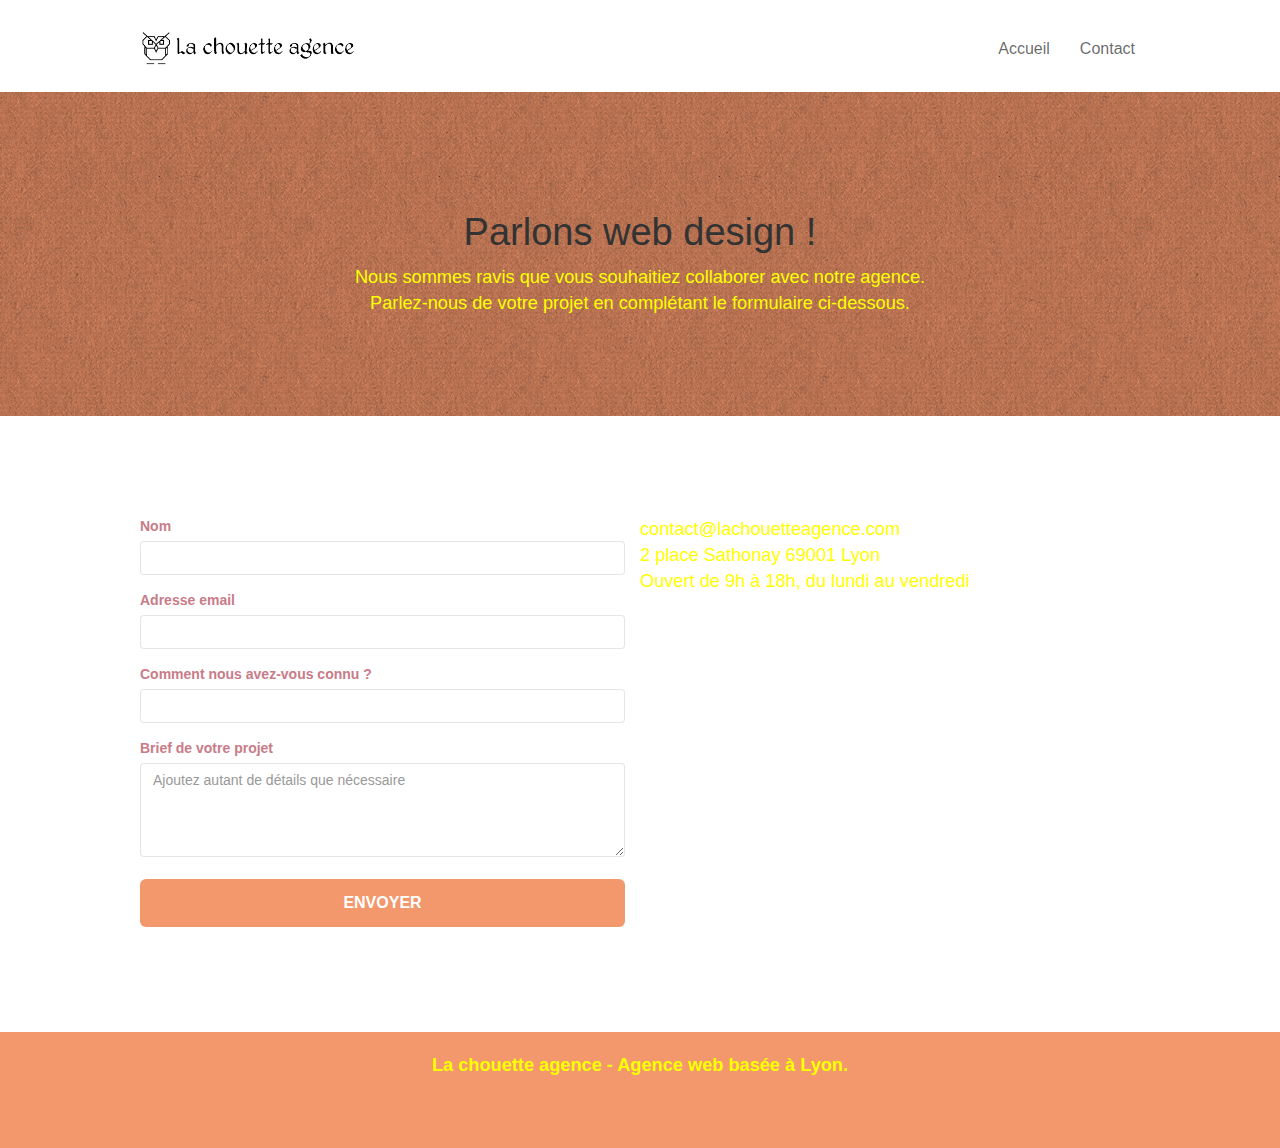
==== contact-agence-web-design.html @ 3c0f487c "contraste" ====
<!doctype html>
<html lang="fr">
	<head>
		<meta charset="utf-8">
		<meta name="keywords" content="seo, google, site web, site internet, agence design paris, agence design, agence design,agence design,agence design,agence design,agence design,agence design,agence design,agence design">
		<meta name="description" content="Agence web design basée à Lyon. Création de site web et référencement web">
		<meta name="viewport" content="width=device-width, initial-scale=1.0, viewport-fit=cover">
		
		<link rel="canonical" href="https://juliendardennes.github.io/lachouetteagence_4_16012021/">

		<!-- Open Graph / Facebook -->
		<meta property="og:type" content="website">
		<meta property="og:url" content="https://juliendardennes.github.io/lachouetteagence_4_16012021/">
		<meta property="og:title" content="La chouette agence - Agence de web design">
		<meta property="og:description" content="La chouette agence est une agence de web design qui aide les entreprises à devenir attractives et visibles sur Internet">
		<meta property="og:image" content="">
	
		<!-- Twitter -->
		<meta name="twitter:card" content="summary_large_image">
		<meta name="twitter:url" content="https://juliendardennes.github.io/lachouetteagence_4_16012021/">
		<meta name="twitter:title" content="La chouette agence - Agence de web design">
		<meta name="twitter:description" content="La chouette agence est une agence de web design qui aide les entreprises à devenir attractives et visibles sur Internet">
		<meta name="twitter:image" content="">

		<link rel="shortcut icon" type="image/png" href="img/favicon.jpg"/>
		<link rel="stylesheet" type="text/css" href="./css/bootstrap.css"/>
		<link rel="stylesheet" type="text/css" href="style.css"/>
		<link rel="stylesheet" type="text/css" href="./css/font-awesome.css"/>
		
		<title>Contact - la chouette agence , agence web design</title>
	</head>
	<body>
		<!-- Principal conteneur -->
		<main class="page-container">	
			<!-- bloc-0 -->
			<div class="bloc bgc-white l-bloc " id="bloc-0">
				<header class="container bloc-sm">
					<nav class="navbar row" aria-label="menu de navigation">
						<div class="navbar-header">
							<a class="navbar-brand" href="index.html">
								<img src="img/la-chouette-agence.png" title="la chouette agence" alt="la chouette agence web design" height="40"/>
							</a>
							<button id="nav-toggle" type="button" class="ui-navbar-toggle navbar-toggle" data-toggle="collapse" data-target=".navbar-1">
								<span class="sr-only">Toggle navigation</span>
								<span class="icon-bar"></span>
								<span class="icon-bar"></span>
								<span class="icon-bar"></span>
							</button>
						</div>
						<div class="collapse navbar-collapse navbar-1 special-dropdown-nav">
							<ul class="site-navigation nav navbar-nav">
								<li>
									<a href="index.html">Accueil</a>
								</li>
								<li>
									<a href="contact-agence-web-design.html">Contact</a>
								</li>
							</ul>
						</div>
					</nav>
				</header>
			</div>
			<!-- bloc-0 END -->
			<!-- bloc-6 -->
			<section class="bloc bg-dots-bg bg-repeat bgc-atomic-tangerine d-bloc bloc-bg-texture texture-paper" id="bloc-6">
				<div class="container bloc-lg">
					<div class="row">
						<div tabindex="0" class="col-sm-12">
							<h1 class="text-center hero-bloc-text ">
								Parlons web design !
							</h1>
							<p class="text-center mg-lg tight-width-whitespace">
								Nous sommes ravis que vous souhaitiez collaborer avec notre agence.<br>
								Parlez-nous de votre projet en complétant le formulaire ci-dessous.
							</p>
						</div>
					</div>
				</div>
			</section>
			<!-- bloc-6 END -->
			<!-- bloc-7 -->
			<div class="bloc bgc-white l-bloc" id="bloc-7">
				<div class="container bloc-lg">
					<div class="row">
						<div class="col-sm-6">
							<form id="form_1">
								<div class="form-group">
									<label>
										Nom
									</label>
									<input id="name" class="form-control" required />
								</div>
								<div class="form-group">
									<label>
										Adresse email
									</label>
									<input id="email" class="form-control" type="email" required />
								</div>
								<div class="form-group">
									<label>
										Comment nous avez-vous connu ?
									</label>
									<input class="form-control" type="email" required id="input_504" />
								</div>
								<div class="form-group">
									<label>
										Brief de votre projet
									</label>
									<textarea id="message" placeholder="Ajoutez autant de détails que nécessaire" class="form-control" rows="4" cols="50" required></textarea>
								</div> 
								<button class="bloc-button btn btn-lg btn-block cta-hero btn-atomic-tangerine" type="submit">
									Envoyer
								</button>
							</form>
						</div>
						<div class="row col-sm-6">
							<p>contact@lachouetteagence.com<br>
								2 place Sathonay 69001 Lyon<br>
								Ouvert de 9h à 18h, du lundi au vendredi<br>
							</p>
						</div>
					</div>
				</div>
			</div>
			<!-- bloc-7 END -->
			<!-- ScrollToTop Button -->
			<!-- ScrollToTop Button END-->
			<!-- Footer - bloc-8 -->
			<footer class="bloc bgc-atomic-tangerine d-bloc" id="bloc-8">
				<div class="container bloc-sm">
					<div class="row">
						<div class="col-sm-12">
							<p class="text-center">
								<strong>La chouette agence - Agence web basée à Lyon.</strong><br>
							</p>
							<nav class="row row-no-gutters social" aria-label="réseaux sociaux">
								<div class="col-sm-3">
									<div class="text-center">
										<a href="index.html" aria-label="twitter">
											<span class="fa fa-twitter icon-md"></span>
										</a>
									</div>
								</div>
								<div class="col-sm-3">
									<div class="text-center">
										<a href="index.html" aria-label="facebook">
											<span class="fa fa-facebook icon-md"></span>
										</a>
									</div>
								</div>
								<div class="col-sm-3">
									<div class="text-center">
										<a href="index.html" aria-label="dribble">
											<span class="fa fa-dribbble icon-md"></span>
										</a>
									</div>
								</div>
								<div class="col-sm-3">
									<div class="text-center">
										<a href="index.html" aria-label="instagram">
											<span class="fa fa-instagram icon-md"></span>
										</a>
									</div>
								</div>
							</nav>
						</div>
					</div>
				</div>
			</footer>
			<!-- Footer - bloc-8 END -->
		</main>
		<!-- Principal conteneur END -->
		<script src="./js/jquery-2.1.0.min.js" async></script>
		<script src="./js/bootstrap.min.js" async></script>
		<script src="./js/blocs.min.js" async></script>
		<script src="./js/jqBootstrapValidation.js" async></script>
		<script src="./js/formHandler.js" async></script>
		<noscript>Votre navigateur ne prend pas en charge Javascript!</noscript>
	</body>
</html>
---- style.css ----
body {
    margin: 0;
    padding: 0;
    background: #FFF;
    overflow-x: hidden;
    -webkit-font-smoothing: antialiased;
    -moz-osx-font-smoothing: grayscale;
}

a,
button {
    transition: all .3s ease-in-out;
    outline: none;
}

a:hover {
    text-decoration: none;
    cursor: pointer;
}

#page-loading-blocs-notifaction {
    position: fixed;
    top: 0;
    bottom: 0;
    width: 100%;
    z-index: 100000;
    background: #FFFFFF url("img/pageload-spinner.gif") no-repeat center center;
}

.bloc {
    width: 100%;
    clear: both;
    background: 50% 50% no-repeat;
    padding: 0 50px;
    -webkit-background-size: cover;
    -moz-background-size: cover;
    -o-background-size: cover;
    background-size: cover;
    position: relative;
}

.bloc .container {
    padding-left: 0;
    padding-right: 0;
}

.bloc-lg {
    padding: 100px 50px;
}

.bloc-md {
    padding: 50px;
}

.bloc-sm {
    padding: 20px 50px;
}

.bg-center,
.bg-l-edge,
.bg-r-edge,
.bg-t-edge,
.bg-b-edge,
.bg-tl-edge,
.bg-bl-edge,
.bg-tr-edge,
.bg-br-edge,
.bg-repeat {
    -webkit-background-size: auto;
    -moz-background-size: auto;
    -o-background-size: auto;
    background-size: auto;
}

.bg-repeat {
    background: repeat;
}

.bg-t-edge {
    background: top no-repeat;
}

.bloc-bg-texture::before {
    content: "";
    background-size: 2px 2px;
    position: absolute;
    top: 0;
    bottom: 0;
    left: 0;
    right: 0;
}

.texture-paper::before {
    background: url("img/texture-paper.png");
    background-size: 280px 280px;
}

.b-parallax {
    background-attachment: fixed;
}

.d-bloc {
    color: rgba(255, 255, 255, .7);
}

.d-bloc button:hover {
    color: rgba(255, 255, 255, .9);
}

.d-bloc .icon-round,
.d-bloc .icon-square,
.d-bloc .icon-rounded,
.d-bloc .icon-semi-rounded-a,
.d-bloc .icon-semi-rounded-b {
    border-color: rgba(255, 255, 255, .9);
}

.d-bloc .divider-h span {
    border-color: rgba(255, 255, 255, .2);
}

.d-bloc .a-btn,
.d-bloc .navbar a,
.d-bloc .navbar-brand,
.d-bloc a .icon-sm,
.d-bloc a .icon-md,
.d-bloc a .icon-lg,
.d-bloc a .icon-xl,
.d-bloc h1 a,
.d-bloc h2 a,
.d-bloc h3 a,
.d-bloc h4 a,
.d-bloc h5 a,
.d-bloc h6 a,
.d-bloc p a {
    color: rgba(255, 255, 255, .6);
}

.d-bloc .a-btn:hover,
.d-bloc .navbar a:hover,
.d-bloc .navbar-brand:hover,
.d-bloc a:hover .icon-sm,
.d-bloc a:hover .icon-md,
.d-bloc a:hover .icon-lg,
.d-bloc a:hover .icon-xl,
.d-bloc h1 a:hover,
.d-bloc h2 a:hover,
.d-bloc h3 a:hover,
.d-bloc h4 a:hover,
.d-bloc h5 a:hover,
.d-bloc h6 a:hover,
.d-bloc p a:hover {
    color: rgba(255, 255, 255, 1);
}

.d-bloc .navbar-toggle .icon-bar {
    background: rgba(255, 255, 255, 1);
}

.d-bloc .btn-wire,
.d-bloc .btn-wire:hover {
    color: rgba(255, 255, 255, 1);
    border-color: rgba(255, 255, 255, 1);
}

.d-bloc .panel {
    color: rgba(0, 0, 0, .5);
}

.d-bloc .panel button:hover {
    color: rgba(0, 0, 0, .7);
}

.d-bloc .panel icon {
    border-color: rgba(0, 0, 0, .7);
}

.d-bloc .panel .divider-h span {
    border-color: rgba(0, 0, 0, .1);
}

.d-bloc .panel .a-btn {
    color: rgba(0, 0, 0, .6);
}

.d-bloc .panel .a-btn:hover {
    color: rgba(0, 0, 0, 1);
}

.d-bloc .panel .btn-wire,
.d-bloc .panel .btn-wire:hover {
    color: rgba(0, 0, 0, .7);
    border-color: rgba(0, 0, 0, .3);
}

.d-bloc .panel,
.l-bloc {
    color: rgba(0, 0, 0, .5);
}

.d-bloc .panel button:hover,
.l-bloc button:hover {
    color: rgba(0, 0, 0, .7);
}

.l-bloc .icon-round,
.l-bloc .icon-square,
.l-bloc .icon-rounded,
.l-bloc .icon-semi-rounded-a,
.l-bloc .icon-semi-rounded-b {
    border-color: rgba(0, 0, 0, .7);
}

.d-bloc .panel .divider-h span,
.l-bloc .divider-h span {
    border-color: rgba(0, 0, 0, .1);
}

.d-bloc .panel .a-btn,
.l-bloc .a-btn,
.l-bloc .navbar a,
.l-bloc .navbar-brand,
.l-bloc a .icon-sm,
.l-bloc a .icon-md,
.l-bloc a .icon-lg,
.l-bloc a .icon-xl,
.l-bloc h1 a,
.l-bloc h2 a,
.l-bloc h3 a,
.l-bloc h4 a,
.l-bloc h5 a,
.l-bloc h6 a,
.l-bloc p a {
    color: rgba(0, 0, 0, .6);
}

.d-bloc .panel .a-btn:hover,
.l-bloc .a-btn:hover,
.l-bloc .navbar a:hover,
.l-bloc .navbar-brand:hover,
.l-bloc a:hover .icon-sm,
.l-bloc a:hover .icon-md,
.l-bloc a:hover .icon-lg,
.l-bloc a:hover .icon-xl,
.l-bloc h1 a:hover,
.l-bloc h2 a:hover,
.l-bloc h3 a:hover,
.l-bloc h4 a:hover,
.l-bloc h5 a:hover,
.l-bloc h6 a:hover,
.l-bloc p a:hover {
    color: rgba(0, 0, 0, 1);
}

.l-bloc .navbar-toggle .icon-bar {
    color: rgba(0, 0, 0, .6);
}

.d-bloc .panel .btn-wire,
.d-bloc .panel .btn-wire:hover,
.l-bloc .btn-wire,
.l-bloc .btn-wire:hover {
    color: rgba(0, 0, 0, .7);
    border-color: rgba(0, 0, 0, .3);
}

q {
    font-size: 1.1em;
    font-weight: bolder;
}

cite {
    font-weight: lighter;
    font-size: 1em;
}
.text-sm {
    width: 22em;
    margin-left: 25%;
}
.voffset {
    margin-top: 30px;
}

.voffset-lg {
    margin-top: 80px;
}

.row-no-gutters {
    margin-right: 0;
    margin-left: 0;
    font-size: 2em;
}

.row.row-no-gutters > [class^="col-"],
.row.row-no-gutters > [class*=" col-"] {
    padding-right: 0;
    padding-left: 0;
}

#bloc-1-hero h1 {
    font-size: 32px;
}

.navbar {
    margin-bottom: 0;
    z-index: 1;
}

.navbar-brand {
    height: auto;
    padding: 3px 15px;
    font-size: 25px;
    font-weight: normal;
    font-weight: 600;
    line-height: 44px;
}

.navbar-brand img {
    max-height: 200px;
    margin: 0 5px 0 0;
    display: inline;
}

.navbar-brand img[src$=svg] {
    min-width: 100px;
}

.nav-center .navbar-brand img {
    margin: 0;
}

.navbar .nav {
    padding-top: 2px;
    margin-right: -16px;
    float: right;
    z-index: 1;
}

.nav > li {
    float: left;
    margin-top: 4px;
    font-size: 16px;
}

.navbar-nav .open .dropdown-menu > li > a {
    text-align: inherit;
}

.nav > li a:hover,
.nav > li a:focus {
    background: transparent;
}

.navbar-toggle {
    margin: 10px 10px 0 0;
    border: 0px;
}

.navbar-toggle:hover {
    background: transparent;
}

.navbar-toggle .icon-bar {
    background-color: rgba(0, 0, 0, .5);
    width: 26px;
}

.nav-invert .navbar .nav {
    float: left;
}

.nav-invert .navbar-header,
.nav-invert .navbar-brand {
    float: right;
    position: relative;
    z-index: 2;
}

@media (min-width: 768px) {
    .site-navigation {
        position: absolute;
        top: 50%;
        right: 20px;
        transform: translate(0, -50%);
        -webkit-transform: translateY(-50%);
    }
    .nav > li .dropdown-menu a,
    .nav > li .dropdown-menu a:hover {
        color: #484848;
    }
    .nav-invert .site-navigation {
        left: 0;
        right: 0;
    }
    .nav-center {
        text-align: center;
    }
    .nav-center .navbar-header {
        width: 100%;
    }
    .nav-center .navbar-header,
    .nav-center .navbar-brand,
    .nav-center .nav > li {
        float: none;
        display: inline-block;
    }
    .nav-center .site-navigation {
        position: relative;
        width: 100%;
        right: 0;
        margin-right: 0px;
        margin-top: 20px;
    }
    .nav-center.mini-nav .navbar-toggle {
        float: none;
        margin: 10px auto 0;
    }
}

.nav > li > .dropdown a {
    background: none;
    display: block;
    padding: 14px 15px;
}

nav .caret {
    margin: 0 5px;
}

.dropdown-menu .dropdown-menu {
    top: -8px;
    left: 100%;
}

.dropdown-menu .dropmenu-flow-right {
    top: 100%;
    left: 0;
    margin-left: -1px;
    border-top-left-radius: 0;
    border-top-right-radius: 0;
}

.dropdown-menu .dropdown span {
    border: 4px solid black;
    border-top-color: transparent;
    border-right-color: transparent;
    border-bottom-color: transparent;
    margin: 6px -5px 0 0;
    float: right;
}

.mg-md {
    margin-top: 10px;
    margin-bottom: 20px;
}

.tc-white {
    color: #F3976C;
}

.mg-lg {
    margin-top: 10px;
    margin-bottom: 40px;
}

.btn {
    margin: 0 5px 5px 0;
}

.btn.pull-right {
    margin: 0 0 5px 5px;
}

.btn-d,
.btn-d:hover,
.btn-d:focus {
    color: #FFF;
    background: rgba(0, 0, 0, .3);
}

button {
    outline: none;
}

.btn-rd {
    border-radius: 40px;
}

.btn-clean {
    border: 1px solid rgba(0, 0, 0, .08);
    border-bottom-color: rgba(0, 0, 0, .1);
    text-shadow: 0 1px 0 rgba(0, 0, 1, .1);
    box-shadow: 0 1px 3px rgba(0, 0, 1, .25), inset 0 1px 0 0 rgba(255, 255, 255, .15);
}

.icon-md {
    font-size: 30px;
}

.icon-lg {
    font-size: 60px;
}

.sm-shadow {
    text-shadow: 0 1px 2px rgba(0, 0, 0, .3);
}

.panel-sq,
.panel-sq .panel-heading,
.panel-sq .panel-footer {
    border-radius: 0;
}

.panel-rd {
    border-radius: 30px;
}

.panel-rd .panel-heading {
    border-radius: 29px 29px 0 0;
}

.panel-rd .panel-footer {
    border-radius: 0 0 29px 29px;
}

.form-control {
    border-color: rgba(0, 0, 0, .1);
    box-shadow: none;
}

.scrollToTop {
    width: 40px;
    height: 40px;
    position: fixed;
    bottom: 20px;
    right: 20px;
    opacity: 0;
    z-index: 500;
    transition: all .3s ease-in-out;
}

.scrollToTop span {
    margin-top: 6px;
}

.showScrollTop {
    font-size: 14px;
    opacity: 1;
}

a[data-lightbox] {
    position: relative;
    display: block;
    text-align: center;
}

a[data-lightbox]:hover::before {
    content: "+";
    font-family: "HelveticaNeue-Light", "Helvetica Neue Light", "Helvetica Neue", Helvetica, Arial;
    font-size: 32px;
    width: 50px;
    height: 50px;
    margin-left: -25px;
    border-radius: 50%;
    background: rgba(0, 0, 0, .6);
    color: #FFF;
    font-weight: 100;
    z-index: 1;
    position: absolute;
    top: 50%;
    transform: translateY(-50%);
    -webkit-transform: translateY(-50%);
}

a[data-lightbox]:hover img {
    opacity: 0.6;
    -webkit-animation-fill-mode: none;
    animation-fill-mode: none;
}

#lightbox-modal {
    display: flex;
    align-items: center;
}

#lightbox-modal .modal-dialog {
    width: 90%;
    max-width: 900px;
    margin: 0 auto 0;
}

#lightbox-modal .modal-dialog img {
    max-height: 90vh;
    margin: 0 auto;
}

.lightbox-caption {
    padding: 20px;
    color: #FFF;
    background: rgba(0, 0, 0, .5);
    position: absolute;
    left: 15px;
    right: 15px;
    bottom: 5px;
}

.close-lightbox {
    color: #FFF;
    font-size: 30px;
    position: absolute;
    top: 20px;
    right: 20px;
    z-index: 20;
    background: rgba(0, 0, 0, .5);
    border: none;
    line-height: 30px;
    padding: 0 9px 5px;
    opacity: 0.3;
}

.close-lightbox:hover,
.next-lightbox:hover,
.prev-lightbox:hover {
    opacity: 1.0;
    color: #FFF;
}

.next-lightbox,
.prev-lightbox {
    font-size: 20px;
    color: rgba(255, 255, 255, .9);
    background: rgba(0, 0, 0, .5);
    transition: all .2s ease-in-out;
    position: absolute;
    top: 45%;
    z-index: 1;
    opacity: 0.4;
}

.next-lightbox {
    padding: 6px 8px 1px 13px;
    right: 25px;
}

.prev-lightbox {
    padding: 6px 13px 1px 10px;
    left: 25px;
}

.snapshot-lb .modal-body {
    padding-bottom: 45px;
}

.snapshot-lb .lightbox-caption {
    padding: 0;
    color: rgba(0, 0, 0, .5);
    background: none;
}
h1 {
    color:red;
}
p {
    color: yellow;
}
label {
    color: rgb(201, 123, 136);
}
h2,
.btn {
    font-family: "helvetica";
    color: black;
    font-weight: 500;
}
a {
    color: #575757;
}

.container {
    max-width: 1000px;
}

.hero-bloc-text {
    font-size: 38px;
}

.hero-bloc-text-sub {
    font-size: 36px;
}

.statement-bloc-text {
    line-height: 26px;
    font-style: italic;
    font-size: 20px;
    text-align: center;
    font-weight: lighter;
    max-width: 520px;
    margin: auto auto auto auto;
}

p {
    font-size: 1.3em;
}

.tight-width-whitespace {
    max-width: 600px;
    margin: auto auto auto auto;
}

.h1 {
    font-size: 20px;
    font-family: "Open Sans";
}

.cta-hero {
    margin-top: 22px;
    color: #FFFFFF;
    text-transform: uppercase;
    padding: 12px 28px 12px 28px;
    font-size: 16px;
    font-weight: 700;
}

.social {
    max-width: 400px;
    margin: auto ;

}

h2 {
    font-size: 22px;
    line-height: 1.4em;
}

h3 {
    font-size: 15px;
    text-transform: uppercase;
    font-weight: 700;
    color: #333333;
}

.med-width-whitespace {
    max-width: 800px;
    margin: auto auto auto auto;
    box-shadow: 0px 0px 0px #000000;
}

h1 {
    color: #333333;
}

h4 {
    color: #333333;
}

.icons {
    margin-bottom: 14px;
    margin-top: 24px;
}

.white {
    color: #FFFFFF;
}

.portfolio-thumb {
    margin-bottom: 24px;
}

.portfolio-row {
    margin-bottom: 44px;
    margin-top: 50px;
}

.avatar {
    box-shadow: 0px 4px 9px rgba(0, 0, 0, 0.3);
}

.black-background {
    background-color: rgba(165, 147, 99, 0.7);
    padding: 40px 40px 40px 40px;
}

.bold-link {
    font-weight: 900;
    text-decoration: underline;
}

.bgc-white {
    background-color: #FFFFFF;
}

.bgc-dark-slate-blue {
    background-color: #364577;
}

.bgc-atomic-tangerine {
    background-color: #F3976C;
}

.btn-atomic-tangerine {
    background: #F3976C;
    color: #FFFFFF;
}

.btn-atomic-tangerine:hover {
    background: #c27956;
    color: #FFFFFF;
}


.ltc-white:hover {
    color: #cccccc;
}

.ltc-atomic-tangerine {
    color: #F3976C;
}

.ltc-atomic-tangerine:hover {
    color: #c27956;
}

.icon-dark-slate-blue {
    color: #364577;
    border-color: #364577;
}

.bg-dots-bg {
    background-image: url("img/dots-bg.png");
}

.bg-lines-h2-bg {
    background-image: url("img/lines-h2-bg.png");
}

.bg-banniere {
    background-image: url("img/la-chouette-agence-banniere.jpg");
}

.bg-presentation {
    background-image: url("img/image-de-presentation.jpg");
}

@media (max-width: 1024px) {
    .bloc {
        padding-left: 20px;
        padding-right: 20px;
    }
    .bloc.full-width-bloc,
    .bloc-tile-2.full-width-bloc .container,
    .bloc-tile-3.full-width-bloc .container,
    .bloc-tile-4.full-width-bloc .container {
        padding-left: 0;
        padding-right: 0;
    }
}

@media (max-width: 992px) and (min-width: 768px) {
    .navbar .nav {
        max-width: 80%
    }
    .nav-center.navbar .nav {
        max-width: 100%
    }
}

@media only screen and (min-device-width: 768px) and (max-device-width: 1024px) and (orientation: landscape) {
    .b-parallax {
        background-attachment: scroll;
    }
}

@media only screen and (min-device-width: 1024px) and (max-device-width: 1366px) and (-webkit-min-device-pixel-ratio: 1.5) {
    .b-parallax {
        background-attachment: scroll;
    }
}

@media (max-width: 991px) {
    .container {
        width: 100%;
    }
    .b-parallax {
        background-attachment: scroll;
    }
    .page-container,
    #hero-bloc {
        overflow-x: hidden;
        position: relative;
    }
    .bloc {
        padding-left: constant(safe-area-inset-left);
        padding-right: constant(safe-area-inset-right);
    }
    .bloc-group,
    .bloc-group .bloc {
        display: block;
        width: 100%;
    }
    .bloc-fill-screen .fill-bloc-top-edge,
    .bloc-fill-screen .fill-bloc-bottom-edge {
        padding: 0 20px;
        padding-left: constant(safe-area-inset-left);
        padding-right: constant(safe-area-inset-right);
    }
}

@media (max-width: 767px) {
    .page-container {
        overflow-x: hidden;
        position: relative;
    }
    h1,
    h2,
    h3,
    h4,
    h5,
    h6,
    p,
    #disqus_thread {
        padding-left: 10px;
        padding-right: 10px;
    }
    .b-parallax {
        background-attachment: scroll;
    }
    .navbar .nav {
        padding-top: 0;
        border-top: 1px solid rgba(0, 0, 0, .2);
        float: none;
    }
    .navbar.row {
        margin-left: 0;
        margin-right: 0;
    }
    .site-navigation {
        position: inherit;
        transform: none;
        -webkit-transform: none;
        -ms-transform: none;
    }
    .nav > li {
        margin-top: 0;
        border-bottom: 1px solid rgba(0, 0, 0, .1);
        background: rgba(0, 0, 0, .05);
        text-align: left;
        padding-left: 15px;
        width: 100%;
    }
    .nav > li:hover {
        background: rgba(0, 0, 0, .08);
    }
    .dropdown .dropdown a .caret {
        float: none;
        margin: 5px 0 0 10px;
        border: 4px solid black;
        border-bottom-color: transparent;
        border-right-color: transparent;
        border-left-color: transparent;
    }
    #hero-bloc .navbar .nav {
        background: rgba(0, 0, 0, .8);
    }
    #hero-bloc .navbar .nav a {
        color: rgba(255, 255, 255, .6);
    }
    .hero {
        padding: 50px 0;
    }
    .hero-nav {
        left: -1px;
        right: -1px;
    }
    .navbar-collapse {
        padding: 0;
        overflow-x: hidden;
        -webkit-box-shadow: none;
        box-shadow: none;
    }
    .navbar-brand img {
        max-height: 40px;
        width: auto;
    }
    .nav-invert .navbar-header {
        float: none;
        width: 100%;
    }
    .nav-invert .navbar-toggle {
        float: left;
        margin-left: 10px;
    }
    .bloc {
        padding-left: 0;
        padding-right: 0;
    }
    .bloc-xxl,
    .bloc-xl,
    .bloc-lg {
        padding: 40px 0;
    }
    .bloc-sm,
    .bloc-md {
        padding-left: 0;
        padding-right: 0;
    }
    .bloc-tile-2 .container,
    .bloc-tile-3 .container,
    .bloc-tile-4 .container,
    .bloc-fill-screen .fill-bloc-top-edge,
    .bloc-fill-screen .fill-bloc-bottom-edge {
        padding-left: 0;
        padding-right: 0;
    }
    .a-block {
        padding: 0 10px;
    }
    .btn-dwn {
        display: none;
    }
    .voffset {
        margin-top: 5px;
    }
    .voffset-md {
        margin-top: 20px;
    }
    .voffset-lg {
        margin-top: 30px;
    }
    form {
        padding: 5px;
    }
    .close-lightbox {
        display: inline-block;
    }
    .blocsapp-device-iphone5 {
        background-size: 216px 425px;
        padding-top: 60px;
        width: 216px;
        height: 425px;
    }
    .blocsapp-device-iphone5 img {
        width: 180px;
        height: 320px;
    }
}

@media (max-width: 400px) {
    .bloc {
        padding-left: 0;
        padding-right: 0;
    }
}

@media (max-width: 767px) {
    .bloc-mob-center-text {
        text-align: center;
    }
}
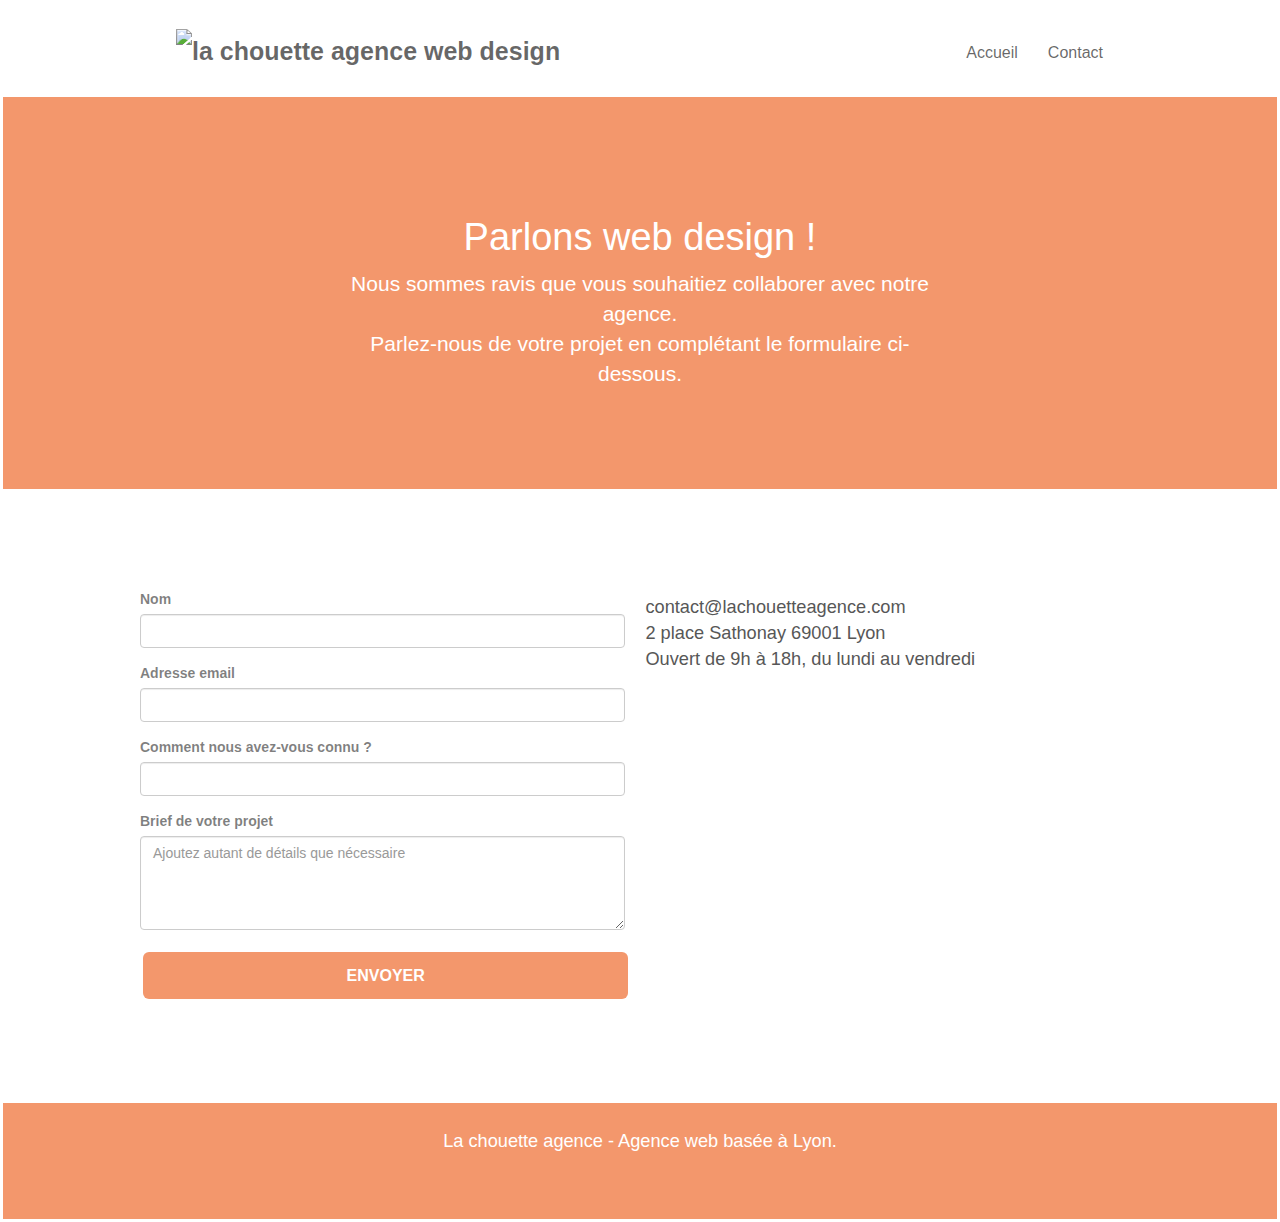
==== commit 5adbe86f: "minification" ====
--- a/contact-agence-web-design.html
+++ b/contact-agence-web-design.html
@@ -22,11 +22,13 @@
 		<meta name="twitter:description" content="La chouette agence est une agence de web design qui aide les entreprises à devenir attractives et visibles sur Internet">
 		<meta name="twitter:image" content="">
 
-		<link rel="shortcut icon" type="image/png" href="img/favicon.jpg"/>
-		<link rel="stylesheet" type="text/css" href="./css/bootstrap.css"/>
-		<link rel="stylesheet" type="text/css" href="style.css"/>
-		<link rel="stylesheet" type="text/css" href="./css/font-awesome.css"/>
-		
+		<link rel="shortcut icon" type="image/png" href="img/favicon.webp">   
+
+		<link rel="stylesheet" type="text/css" href="./css/bootstrap.min.css">
+		<link rel="stylesheet" type="text/css" href="./css/style.min.css">
+		<link rel="stylesheet" type="text/css" href="./css/font-awesome.css">
+		<link rel="stylesheet" type="text/css" href="./css/et-line.css">
+
 		<title>Contact - la chouette agence , agence web design</title>
 	</head>
 	<body>
@@ -38,7 +40,7 @@
 					<nav class="navbar row" aria-label="menu de navigation">
 						<div class="navbar-header">
 							<a class="navbar-brand" href="index.html">
-								<img src="img/la-chouette-agence.png" title="la chouette agence" alt="la chouette agence web design" height="40"/>
+								<img src="img/la-chouette-agence.webp" title="la chouette agence" alt="la chouette agence web design" height="40"/>
 							</a>
 							<button id="nav-toggle" type="button" class="ui-navbar-toggle navbar-toggle" data-toggle="collapse" data-target=".navbar-1">
 								<span class="sr-only">Toggle navigation</span>
@@ -62,7 +64,7 @@
 			</div>
 			<!-- bloc-0 END -->
 			<!-- bloc-6 -->
-			<section class="bloc bg-dots-bg bg-repeat bgc-atomic-tangerine d-bloc bloc-bg-texture texture-paper" id="bloc-6">
+			<section class="bloc bg-dots-bg bg-repeat bgc-atomic-tangerine d-bloc bloc-bg-texture " id="bloc-6">
 				<div class="container bloc-lg">
 					<div class="row">
 						<div tabindex="0" class="col-sm-12">
@@ -123,58 +125,48 @@
 				</div>
 			</div>
 			<!-- bloc-7 END -->
-			<!-- ScrollToTop Button -->
-			<!-- ScrollToTop Button END-->
+
 			<!-- Footer - bloc-8 -->
 			<footer class="bloc bgc-atomic-tangerine d-bloc" id="bloc-8">
 				<div class="container bloc-sm">
 					<div class="row">
 						<div class="col-sm-12">
-							<p class="text-center">
-								<strong>La chouette agence - Agence web basée à Lyon.</strong><br>
+							<p class="text-center white">
+								La chouette agence - Agence web basée à Lyon.<br>
 							</p>
-							<nav class="row row-no-gutters social" aria-label="réseaux sociaux">
+							<nav class="row row-no-gutters" aria-label="social navigation">
 								<div class="col-sm-3">
 									<div class="text-center">
-										<a href="index.html" aria-label="twitter">
-											<span class="fa fa-twitter icon-md"></span>
-										</a>
+										<a class="social" aria-label="twitter" href="index.html"><span class="fa fa-twitter icon-md"></span></a>
 									</div>
 								</div>
 								<div class="col-sm-3">
 									<div class="text-center">
-										<a href="index.html" aria-label="facebook">
-											<span class="fa fa-facebook icon-md"></span>
-										</a>
+										<a class="social" aria-label="facebook" href="index.html"><span class="fa fa-facebook icon-md"></span></a>
 									</div>
 								</div>
 								<div class="col-sm-3">
 									<div class="text-center">
-										<a href="index.html" aria-label="dribble">
-											<span class="fa fa-dribbble icon-md"></span>
-										</a>
+										<a class="social" aria-label="dribble" href="index.html"><span class="fa fa-dribbble icon-md"></span></a>
 									</div>
 								</div>
 								<div class="col-sm-3">
 									<div class="text-center">
-										<a href="index.html" aria-label="instagram">
-											<span class="fa fa-instagram icon-md"></span>
-										</a>
+										<a class="social" aria-label="instagram" href="index.html"><span class="fa fa-instagram icon-md"></span></a>
 									</div>
 								</div>
 							</nav>
 						</div>
 					</div>
 				</div>
-			</footer>
-			<!-- Footer - bloc-8 END -->
+			</footer> <!-- Footer - bloc-8 END -->
 		</main>
 		<!-- Principal conteneur END -->
-		<script src="./js/jquery-2.1.0.min.js" async></script>
-		<script src="./js/bootstrap.min.js" async></script>
-		<script src="./js/blocs.min.js" async></script>
-		<script src="./js/jqBootstrapValidation.js" async></script>
-		<script src="./js/formHandler.js" async></script>
-		<noscript>Votre navigateur ne prend pas en charge Javascript!</noscript>
+
+		<script defer src="./js/jquery-2.1.0.js"></script>
+		<script defer src="./js/bootstrap.js"></script>
+		<script defer src="./js/blocs.js"></script>
+		<script defer src="./js/jquery.touchSwipe.js"></script>
+		<script defer src="./js/gmaps.js"></script>
 	</body>
 </html>
--- a/css/style.min.css
+++ b/css/style.min.css
@@ -0,0 +1 @@
+.scrollToTop,a,button{transition:all .3s ease-in-out}.cta-hero,h3{text-transform:uppercase}body{margin:.2em;padding:0;background:#fff;overflow-x:hidden;-webkit-font-smoothing:antialiased;-moz-osx-font-smoothing:grayscale}a:hover{text-decoration:none;cursor:pointer}.bloc{width:100%;clear:both;background:50% 50% no-repeat;padding:0 50px;-webkit-background-size:cover;-moz-background-size:cover;-o-background-size:cover;background-size:cover;position:relative}.bloc .container{padding-left:0;padding-right:0}.bloc-lg{padding:100px 50px}.bloc-md{padding:50px}.bloc-sm{padding:20px 50px}.bg-b-edge,.bg-br-edge,.bg-center,.bg-l-edge,.bg-r-edge,.bg-repeat,.bg-t-edge{-webkit-background-size:auto;-moz-background-size:auto;-o-background-size:auto;background-size:auto}.bg-repeat{background:0 0}.bg-t-edge{background:top no-repeat}.bloc-bg-texture::before{content:"";background-size:2px 2px;position:absolute;top:0;bottom:0;left:0;right:0}.texture-paper::before{background:url(../img/texture-paper.webp);background-size:280px 280px}.b-parallax{background:center fixed;background-size:cover}.d-bloc{color:rgba(255,255,255,.7)}.d-bloc button:hover{color:rgba(255,255,255,.9)}.d-bloc .a-btn,.d-bloc .navbar a,.d-bloc .navbar-brand,.d-bloc a .icon-lg,.d-bloc a .icon-md,.d-bloc a .icon-sm,.d-bloc h1 a,.d-bloc h2 a,.d-bloc h3 a,.d-bloc h4 a,.d-bloc h5 a,.d-bloc h6 a,.d-bloc p a{color:rgba(255,255,255,.6)}.d-bloc .a-btn:hover,.d-bloc .navbar a:hover,.d-bloc .navbar-brand:hover,.d-bloc a:hover .icon-lg,.d-bloc a:hover .icon-md,.d-bloc a:hover .icon-sm,.d-bloc h1 a:hover,.d-bloc h2 a:hover,.d-bloc h3 a:hover,.d-bloc h4 a:hover,.d-bloc h5 a:hover,.d-bloc h6 a:hover,.d-bloc p a:hover{color:#fff}.d-bloc .navbar-toggle .icon-bar{background:#fff}.l-bloc{color:rgba(0,0,0,.5)}.l-bloc button:hover{color:rgba(0,0,0,.7)}.l-bloc .a-btn,.l-bloc .navbar a,.l-bloc .navbar-brand,.l-bloc a .icon-lg,.l-bloc a .icon-md,.l-bloc a .icon-sm,.l-bloc h1 a,.l-bloc h2 a,.l-bloc h3 a,.l-bloc h4 a,.l-bloc h5 a,.l-bloc h6 a,.l-bloc p a{color:rgba(0,0,0,.6)}.l-bloc .a-btn:hover,.l-bloc .navbar a:hover,.l-bloc .navbar-brand:hover,.l-bloc a:hover .icon-lg,.l-bloc a:hover .icon-md,.l-bloc a:hover .icon-sm,.l-bloc h1 a:hover,.l-bloc h2 a:hover,.l-bloc h3 a:hover,.l-bloc h4 a:hover,.l-bloc h5 a:hover,.l-bloc h6 a:hover,.l-bloc p a:hover{color:#000}.l-bloc .navbar-toggle .icon-bar{color:rgba(0,0,0,.6)}q{font-weight:bolder;color:#383838}cite{font-weight:lighter;font-size:1em}.text-sm{width:22em;margin-left:25%}.voffset{margin-top:30px}.voffset-lg{margin-top:80px}.row-no-gutters{margin-right:0;margin-left:0;font-size:2em}.row.row-no-gutters>[class*=" col-"],.row.row-no-gutters>[class^=col-]{padding-right:0;padding-left:0}#bloc-1-hero h1{color:#f3976c;font-size:32px}.navbar{margin-bottom:0}.navbar-brand{height:auto;padding:3px 15px 3px 50px;font-size:25px;font-weight:400;font-weight:600;line-height:44px}.navbar-brand img{max-height:200px;margin:0 5px 0 0;display:inline}.navbar-brand img[src$=svg]{min-width:100px}.nav-center .navbar-brand img{margin:0}.navbar .nav{padding-top:2px;padding-right:16px;float:right}.nav>li{margin-top:4px;font-size:16px;max-width:100px!important}.navbar-nav .open .dropdown-menu>li>a{text-align:inherit}.nav>li a:focus,.nav>li a:hover{background:0 0}.navbar-toggle{margin:10px 10px 0 0;border:0}.navbar-toggle:hover{background:0 0!important}.navbar-toggle .icon-bar{background-color:rgba(0,0,0,.5);width:26px}@media (min-width:768px){.site-navigation{position:absolute;top:50%;right:20px;transform:translate(0,-50%);-webkit-transform:translateY(-50%)}.nav>li .dropdown-menu a,.nav>li .dropdown-menu a:hover{color:#484848}.nav-center{text-align:center}.nav-center .navbar-header{width:100%}.nav-center .nav>li,.nav-center .navbar-brand,.nav-center .navbar-header{float:none;display:inline-block}.nav-center .site-navigation{position:relative;width:100%;right:0;margin-right:0;margin-top:20px}}.nav>li>.dropdown a{background:0 0!important;display:block;padding:14px 15px}.dropdown-menu .dropdown-menu{top:-8px;left:100%}.dropdown-menu .dropdown span{border:4px solid #000;border-top-color:transparent;border-right-color:transparent;border-bottom-color:transparent;margin:6px 0 0!important;padding-right:5px;float:right}.mg-lg,.mg-md{margin-top:10px}.mg-md{margin-bottom:20px}.mg-lg{margin-bottom:40px}.btn-d,.btn-d:focus,.btn-d:hover{color:#fff;background:rgba(0,0,0,.3)}.btn-rd{border-radius:40px}.btn-clean{border:1px solid rgba(0,0,0,.08);border-bottom-color:rgba(0,0,0,.1);text-shadow:0 1px 0 rgba(0,0,1,.1);box-shadow:0 1px 3px rgba(0,0,1,.25),inset 0 1px 0 0 rgba(255,255,255,.15)}.icon-md{font-size:30px!important}.icon-lg{font-size:60px!important}.sm-shadow{text-shadow:0 1px 2px rgba(0,0,0,.3)}.scrollToTop{width:40px;height:40px;position:fixed;bottom:20px;right:20px;opacity:1;z-index:1}.scrollToTop span{margin-top:6px}a[data-lightbox]{position:relative;display:block;text-align:center}a[data-lightbox]:hover::before{content:"+";font-family:HelveticaNeue-Light,"Helvetica Neue Light","Helvetica Neue",Helvetica,Arial;font-size:32px;width:50px;height:50px;top:50%;left:45%;border-radius:50%;background:rgba(0,0,0,.6);color:#fff;font-weight:100;z-index:1;position:absolute;transform:translateY(-50%);-webkit-transform:translateY(-50%)}a[data-lightbox]:hover img{opacity:.6;-webkit-animation-fill-mode:none;animation-fill-mode:none}.lightbox-caption{padding:20px;color:#fff;background:rgba(0,0,0,.5);position:absolute;left:10px;right:10px;bottom:0;margin-bottom:3px}.snapshot-lb .lightbox-caption{padding:0;color:#000;background:#fff}.btn,h2{font-family:helvetica;color:#000;font-weight:500;margin:.2em}.bloc-3 a,.bloc-3 h2,h1{color:#fff}#bloc-5-cta h2,.cta-hero,h3{font-weight:700}a,p{color:#575757}.container{max-width:1000px;margin:0 auto!important}.hero-bloc-text{font-size:38px}p{margin:.3em;font-size:1.3em}.tight-width-whitespace{max-width:600px;font-size:1.5em;margin:auto;color:#fff}.cta-hero{margin-top:22px;padding:12px 28px;font-size:16px}.social{max-width:400px;margin:auto}h2{font-size:1.7em;color:#575757}.bloc-3 h2{font-size:1.1em}.bloc-3 p{font-size:.9em}#bloc-4-portfolio p{font-size:.8em}#bloc-5-cta h2{font-size:2.2em;color:#f3976c}h3{font-size:15px;color:#333!important}.med-width-whitespace{max-width:800px;margin:auto;box-shadow:0 0 0 #000}.icons{margin-bottom:14px;margin-top:24px}.white{color:#fff!important}.black-background{background-color:rgba(165,147,99,.7);padding:40px}.bold-link{font-weight:900;text-decoration:underline!important}.bgc-white{background-color:#fff}.bgc-dark-slate-blue{background-color:#364577}.bgc-atomic-tangerine{background-color:#f3976c}.btn-atomic-tangerine{background:#f3976c;color:#fff!important}.btn-atomic-tangerine:hover{background:#c27956!important;color:#ccc!important}.ltc-white:hover{color:#ccc}.ltc-atomic-tangerine{color:#f3976c}.ltc-atomic-tangerine:hover{color:#c27956!important}.icon-dark-slate-blue{color:#364577!important;border-color:#364577!important}.bg-dots-bg{background-image:url(../img/dots-bg.webp)}.bg-lines-h2-bg{background-image:url(../img/lines-h2-bg.webp)}.bg-banniere{background-image:url(../img/la-chouette-agence-banniere.webp)}.bg-presentation{background-image:url(../img/image-de-presentation.webp)}@media (max-width:1024px){.bloc{padding-left:20px;padding-right:20px}}@media (max-width:992px) and (min-width:768px){.navbar .nav{max-width:80%}.nav-center.navbar .nav{max-width:100%}}@media (max-width:991px){.container{width:100%}.b-parallax{background-attachment:scroll}#hero-bloc,.page-container{overflow-x:hidden;position:relative}}@media (max-width:767px){.text-sm{width:15em;margin-left:auto;margin-right:auto}.img-responsive{margin-left:10%;margin-right:50%}.page-container{overflow-x:hidden;position:relative}h1,h2,h3,p{padding-left:10px;padding-right:10px}.b-parallax{background-attachment:scroll}.navbar .nav{padding-top:0;border-top:1px solid rgba(0,0,0,.2);float:none}.navbar.row{margin-left:0;margin-right:0}.site-navigation{position:inherit;transform:none;-webkit-transform:none;-ms-transform:none}.nav>li{margin-top:0;border-bottom:1px solid rgba(0,0,0,.1);background:rgba(0,0,0,.05);text-align:left;padding-left:15px;width:100%}.nav>li:hover{background:rgba(0,0,0,.08)}#hero-bloc .navbar .nav{background:rgba(0,0,0,.8)}#hero-bloc .navbar .nav a{color:rgba(255,255,255,.6)}.hero{padding:50px 0}.hero-nav{left:-1px;right:-1px}.navbar-collapse{padding:0;overflow-x:hidden;-webkit-box-shadow:none;box-shadow:none}.navbar-brand img{max-height:40px;width:auto}.bloc{padding-left:0;padding-right:0}.bloc-lg{padding:40px 0}.bloc-md,.bloc-sm{padding-left:0;padding-right:0}.a-block{padding:0 10px}.voffset{margin-top:5px}.voffset-md{margin-top:20px}.voffset-lg{margin-top:30px}.row-no-gutters{display:inline-flex;margin-left:25%}.social{padding-right:2em}}@media (max-width:400px){.row-no-gutters{margin-left:8%}.bloc{padding-left:0;padding-right:0}.text-sm{width:10em;margin-left:auto;margin-right:auto}}--- a/css/et-line.css
+++ b/css/et-line.css
@@ -0,0 +1,32 @@
+@font-face {
+    font-family: et-line;
+    src: url(../fonts/et-line.eot);
+    src: url(../fonts/et-line.eot?#iefix) format('embedded-opentype'), url(../fonts/et-line.woff) format('woff'), url(../fonts/et-line.ttf) format('truetype'), url(../fonts/et-line.svg#et-line) format('svg');
+    font-weight: 400;
+    font-style: normal
+}
+
+.et-icon-browser,
+.et-icon-edit,
+.et-icon-presentation {
+    font-family: et-line;
+    font-style: normal;
+    font-weight: 400;
+    font-variant: normal;
+    text-transform: none;
+    line-height: 1;
+    -webkit-font-smoothing: antialiased;
+    -moz-osx-font-smoothing: grayscale;
+    display: inline-block
+}
+
+
+.et-icon-browser:before {
+    content: "\e00c"
+}
+.et-icon-presentation:before {
+    content: "\e00e"
+}
+.et-icon-edit:before {
+    content: "\e01c"
+}
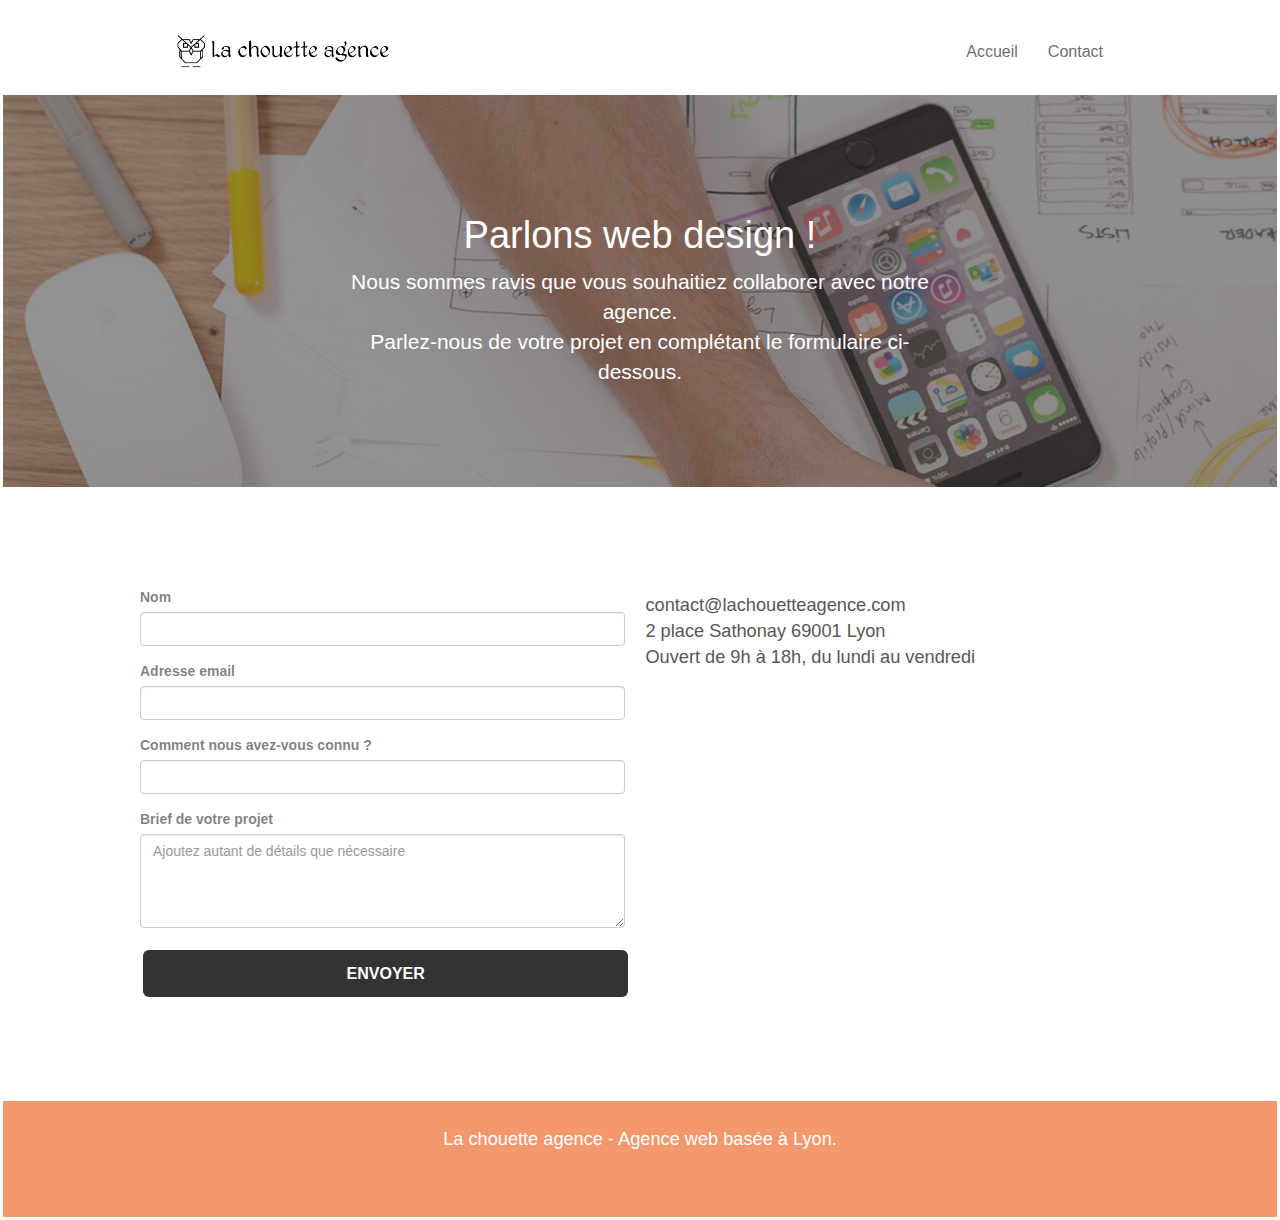
==== commit 474dfa6f: "minification" ====
--- a/contact-agence-web-design.html
+++ b/contact-agence-web-design.html
@@ -22,12 +22,12 @@
 		<meta name="twitter:description" content="La chouette agence est une agence de web design qui aide les entreprises à devenir attractives et visibles sur Internet">
 		<meta name="twitter:image" content="">
 
-		<link rel="shortcut icon" type="image/png" href="img/favicon.webp">   
+		<link rel="shortcut icon" type="image/png" href="img/favicon.jpg">   
 
 		<link rel="stylesheet" type="text/css" href="./css/bootstrap.min.css">
+		<link rel="stylesheet" type="text/css" href="./css/font-awesome.min.css">
+		<link rel="stylesheet" type="text/css" href="./css/et-line.min.css">
 		<link rel="stylesheet" type="text/css" href="./css/style.min.css">
-		<link rel="stylesheet" type="text/css" href="./css/font-awesome.css">
-		<link rel="stylesheet" type="text/css" href="./css/et-line.css">
 
 		<title>Contact - la chouette agence , agence web design</title>
 	</head>
@@ -40,7 +40,7 @@
 					<nav class="navbar row" aria-label="menu de navigation">
 						<div class="navbar-header">
 							<a class="navbar-brand" href="index.html">
-								<img src="img/la-chouette-agence.webp" title="la chouette agence" alt="la chouette agence web design" height="40"/>
+								<img src="img/la-chouette-agence.png" title="la chouette agence" alt="la chouette agence web design" height="40"/>
 							</a>
 							<button id="nav-toggle" type="button" class="ui-navbar-toggle navbar-toggle" data-toggle="collapse" data-target=".navbar-1">
 								<span class="sr-only">Toggle navigation</span>
@@ -67,7 +67,7 @@
 			<section class="bloc bg-dots-bg bg-repeat bgc-atomic-tangerine d-bloc bloc-bg-texture " id="bloc-6">
 				<div class="container bloc-lg">
 					<div class="row">
-						<div tabindex="0" class="col-sm-12">
+						<div class="col-sm-12">
 							<h1 class="text-center hero-bloc-text ">
 								Parlons web design !
 							</h1>
--- a/css/style.min.css
+++ b/css/style.min.css
@@ -1 +1 @@
-.scrollToTop,a,button{transition:all .3s ease-in-out}.cta-hero,h3{text-transform:uppercase}body{margin:.2em;padding:0;background:#fff;overflow-x:hidden;-webkit-font-smoothing:antialiased;-moz-osx-font-smoothing:grayscale}a:hover{text-decoration:none;cursor:pointer}.bloc{width:100%;clear:both;background:50% 50% no-repeat;padding:0 50px;-webkit-background-size:cover;-moz-background-size:cover;-o-background-size:cover;background-size:cover;position:relative}.bloc .container{padding-left:0;padding-right:0}.bloc-lg{padding:100px 50px}.bloc-md{padding:50px}.bloc-sm{padding:20px 50px}.bg-b-edge,.bg-br-edge,.bg-center,.bg-l-edge,.bg-r-edge,.bg-repeat,.bg-t-edge{-webkit-background-size:auto;-moz-background-size:auto;-o-background-size:auto;background-size:auto}.bg-repeat{background:0 0}.bg-t-edge{background:top no-repeat}.bloc-bg-texture::before{content:"";background-size:2px 2px;position:absolute;top:0;bottom:0;left:0;right:0}.texture-paper::before{background:url(../img/texture-paper.webp);background-size:280px 280px}.b-parallax{background:center fixed;background-size:cover}.d-bloc{color:rgba(255,255,255,.7)}.d-bloc button:hover{color:rgba(255,255,255,.9)}.d-bloc .a-btn,.d-bloc .navbar a,.d-bloc .navbar-brand,.d-bloc a .icon-lg,.d-bloc a .icon-md,.d-bloc a .icon-sm,.d-bloc h1 a,.d-bloc h2 a,.d-bloc h3 a,.d-bloc h4 a,.d-bloc h5 a,.d-bloc h6 a,.d-bloc p a{color:rgba(255,255,255,.6)}.d-bloc .a-btn:hover,.d-bloc .navbar a:hover,.d-bloc .navbar-brand:hover,.d-bloc a:hover .icon-lg,.d-bloc a:hover .icon-md,.d-bloc a:hover .icon-sm,.d-bloc h1 a:hover,.d-bloc h2 a:hover,.d-bloc h3 a:hover,.d-bloc h4 a:hover,.d-bloc h5 a:hover,.d-bloc h6 a:hover,.d-bloc p a:hover{color:#fff}.d-bloc .navbar-toggle .icon-bar{background:#fff}.l-bloc{color:rgba(0,0,0,.5)}.l-bloc button:hover{color:rgba(0,0,0,.7)}.l-bloc .a-btn,.l-bloc .navbar a,.l-bloc .navbar-brand,.l-bloc a .icon-lg,.l-bloc a .icon-md,.l-bloc a .icon-sm,.l-bloc h1 a,.l-bloc h2 a,.l-bloc h3 a,.l-bloc h4 a,.l-bloc h5 a,.l-bloc h6 a,.l-bloc p a{color:rgba(0,0,0,.6)}.l-bloc .a-btn:hover,.l-bloc .navbar a:hover,.l-bloc .navbar-brand:hover,.l-bloc a:hover .icon-lg,.l-bloc a:hover .icon-md,.l-bloc a:hover .icon-sm,.l-bloc h1 a:hover,.l-bloc h2 a:hover,.l-bloc h3 a:hover,.l-bloc h4 a:hover,.l-bloc h5 a:hover,.l-bloc h6 a:hover,.l-bloc p a:hover{color:#000}.l-bloc .navbar-toggle .icon-bar{color:rgba(0,0,0,.6)}q{font-weight:bolder;color:#383838}cite{font-weight:lighter;font-size:1em}.text-sm{width:22em;margin-left:25%}.voffset{margin-top:30px}.voffset-lg{margin-top:80px}.row-no-gutters{margin-right:0;margin-left:0;font-size:2em}.row.row-no-gutters>[class*=" col-"],.row.row-no-gutters>[class^=col-]{padding-right:0;padding-left:0}#bloc-1-hero h1{color:#f3976c;font-size:32px}.navbar{margin-bottom:0}.navbar-brand{height:auto;padding:3px 15px 3px 50px;font-size:25px;font-weight:400;font-weight:600;line-height:44px}.navbar-brand img{max-height:200px;margin:0 5px 0 0;display:inline}.navbar-brand img[src$=svg]{min-width:100px}.nav-center .navbar-brand img{margin:0}.navbar .nav{padding-top:2px;padding-right:16px;float:right}.nav>li{margin-top:4px;font-size:16px;max-width:100px!important}.navbar-nav .open .dropdown-menu>li>a{text-align:inherit}.nav>li a:focus,.nav>li a:hover{background:0 0}.navbar-toggle{margin:10px 10px 0 0;border:0}.navbar-toggle:hover{background:0 0!important}.navbar-toggle .icon-bar{background-color:rgba(0,0,0,.5);width:26px}@media (min-width:768px){.site-navigation{position:absolute;top:50%;right:20px;transform:translate(0,-50%);-webkit-transform:translateY(-50%)}.nav>li .dropdown-menu a,.nav>li .dropdown-menu a:hover{color:#484848}.nav-center{text-align:center}.nav-center .navbar-header{width:100%}.nav-center .nav>li,.nav-center .navbar-brand,.nav-center .navbar-header{float:none;display:inline-block}.nav-center .site-navigation{position:relative;width:100%;right:0;margin-right:0;margin-top:20px}}.nav>li>.dropdown a{background:0 0!important;display:block;padding:14px 15px}.dropdown-menu .dropdown-menu{top:-8px;left:100%}.dropdown-menu .dropdown span{border:4px solid #000;border-top-color:transparent;border-right-color:transparent;border-bottom-color:transparent;margin:6px 0 0!important;padding-right:5px;float:right}.mg-lg,.mg-md{margin-top:10px}.mg-md{margin-bottom:20px}.mg-lg{margin-bottom:40px}.btn-d,.btn-d:focus,.btn-d:hover{color:#fff;background:rgba(0,0,0,.3)}.btn-rd{border-radius:40px}.btn-clean{border:1px solid rgba(0,0,0,.08);border-bottom-color:rgba(0,0,0,.1);text-shadow:0 1px 0 rgba(0,0,1,.1);box-shadow:0 1px 3px rgba(0,0,1,.25),inset 0 1px 0 0 rgba(255,255,255,.15)}.icon-md{font-size:30px!important}.icon-lg{font-size:60px!important}.sm-shadow{text-shadow:0 1px 2px rgba(0,0,0,.3)}.scrollToTop{width:40px;height:40px;position:fixed;bottom:20px;right:20px;opacity:1;z-index:1}.scrollToTop span{margin-top:6px}a[data-lightbox]{position:relative;display:block;text-align:center}a[data-lightbox]:hover::before{content:"+";font-family:HelveticaNeue-Light,"Helvetica Neue Light","Helvetica Neue",Helvetica,Arial;font-size:32px;width:50px;height:50px;top:50%;left:45%;border-radius:50%;background:rgba(0,0,0,.6);color:#fff;font-weight:100;z-index:1;position:absolute;transform:translateY(-50%);-webkit-transform:translateY(-50%)}a[data-lightbox]:hover img{opacity:.6;-webkit-animation-fill-mode:none;animation-fill-mode:none}.lightbox-caption{padding:20px;color:#fff;background:rgba(0,0,0,.5);position:absolute;left:10px;right:10px;bottom:0;margin-bottom:3px}.snapshot-lb .lightbox-caption{padding:0;color:#000;background:#fff}.btn,h2{font-family:helvetica;color:#000;font-weight:500;margin:.2em}.bloc-3 a,.bloc-3 h2,h1{color:#fff}#bloc-5-cta h2,.cta-hero,h3{font-weight:700}a,p{color:#575757}.container{max-width:1000px;margin:0 auto!important}.hero-bloc-text{font-size:38px}p{margin:.3em;font-size:1.3em}.tight-width-whitespace{max-width:600px;font-size:1.5em;margin:auto;color:#fff}.cta-hero{margin-top:22px;padding:12px 28px;font-size:16px}.social{max-width:400px;margin:auto}h2{font-size:1.7em;color:#575757}.bloc-3 h2{font-size:1.1em}.bloc-3 p{font-size:.9em}#bloc-4-portfolio p{font-size:.8em}#bloc-5-cta h2{font-size:2.2em;color:#f3976c}h3{font-size:15px;color:#333!important}.med-width-whitespace{max-width:800px;margin:auto;box-shadow:0 0 0 #000}.icons{margin-bottom:14px;margin-top:24px}.white{color:#fff!important}.black-background{background-color:rgba(165,147,99,.7);padding:40px}.bold-link{font-weight:900;text-decoration:underline!important}.bgc-white{background-color:#fff}.bgc-dark-slate-blue{background-color:#364577}.bgc-atomic-tangerine{background-color:#f3976c}.btn-atomic-tangerine{background:#f3976c;color:#fff!important}.btn-atomic-tangerine:hover{background:#c27956!important;color:#ccc!important}.ltc-white:hover{color:#ccc}.ltc-atomic-tangerine{color:#f3976c}.ltc-atomic-tangerine:hover{color:#c27956!important}.icon-dark-slate-blue{color:#364577!important;border-color:#364577!important}.bg-dots-bg{background-image:url(../img/dots-bg.webp)}.bg-lines-h2-bg{background-image:url(../img/lines-h2-bg.webp)}.bg-banniere{background-image:url(../img/la-chouette-agence-banniere.webp)}.bg-presentation{background-image:url(../img/image-de-presentation.webp)}@media (max-width:1024px){.bloc{padding-left:20px;padding-right:20px}}@media (max-width:992px) and (min-width:768px){.navbar .nav{max-width:80%}.nav-center.navbar .nav{max-width:100%}}@media (max-width:991px){.container{width:100%}.b-parallax{background-attachment:scroll}#hero-bloc,.page-container{overflow-x:hidden;position:relative}}@media (max-width:767px){.text-sm{width:15em;margin-left:auto;margin-right:auto}.img-responsive{margin-left:10%;margin-right:50%}.page-container{overflow-x:hidden;position:relative}h1,h2,h3,p{padding-left:10px;padding-right:10px}.b-parallax{background-attachment:scroll}.navbar .nav{padding-top:0;border-top:1px solid rgba(0,0,0,.2);float:none}.navbar.row{margin-left:0;margin-right:0}.site-navigation{position:inherit;transform:none;-webkit-transform:none;-ms-transform:none}.nav>li{margin-top:0;border-bottom:1px solid rgba(0,0,0,.1);background:rgba(0,0,0,.05);text-align:left;padding-left:15px;width:100%}.nav>li:hover{background:rgba(0,0,0,.08)}#hero-bloc .navbar .nav{background:rgba(0,0,0,.8)}#hero-bloc .navbar .nav a{color:rgba(255,255,255,.6)}.hero{padding:50px 0}.hero-nav{left:-1px;right:-1px}.navbar-collapse{padding:0;overflow-x:hidden;-webkit-box-shadow:none;box-shadow:none}.navbar-brand img{max-height:40px;width:auto}.bloc{padding-left:0;padding-right:0}.bloc-lg{padding:40px 0}.bloc-md,.bloc-sm{padding-left:0;padding-right:0}.a-block{padding:0 10px}.voffset{margin-top:5px}.voffset-md{margin-top:20px}.voffset-lg{margin-top:30px}.row-no-gutters{display:inline-flex;margin-left:25%}.social{padding-right:2em}}@media (max-width:400px){.row-no-gutters{margin-left:8%}.bloc{padding-left:0;padding-right:0}.text-sm{width:10em;margin-left:auto;margin-right:auto}}+.scrollToTop,a,button{transition:all .3s ease-in-out}.cta-hero,h3{text-transform:uppercase}body{margin:.2em;padding:0;background:#fff;overflow-x:hidden;-webkit-font-smoothing:antialiased;-moz-osx-font-smoothing:grayscale}a:hover{text-decoration:none;cursor:pointer}.bloc{width:100%;clear:both;background:50% 50% no-repeat;padding:0 50px;-webkit-background-size:cover;-moz-background-size:cover;-o-background-size:cover;background-size:cover;position:relative}.bloc .container{padding-left:0;padding-right:0}.bloc-lg{padding:100px 50px}.bloc-md{padding:50px}.bloc-sm{padding:20px 50px}.bg-b-edge,.bg-br-edge,.bg-center,.bg-l-edge,.bg-r-edge,.bg-repeat,.bg-t-edge{-webkit-background-size:auto;-moz-background-size:auto;-o-background-size:auto;background-size:auto}.bg-repeat{background:0 0}.bg-t-edge{background:top no-repeat}.bloc-bg-texture::before{content:"";background-size:2px 2px;position:absolute;top:0;bottom:0;left:0;right:0}.texture-paper::before{background:url(../img/texture-paper.jpg);background-size:280px 280px}.b-parallax{background:center fixed;background-size:cover}.d-bloc{color:rgba(255,255,255,.7)}.d-bloc button:hover{color:rgba(255,255,255,.9)}.d-bloc .a-btn,.d-bloc .navbar a,.d-bloc .navbar-brand,.d-bloc a .icon-lg,.d-bloc a .icon-md,.d-bloc a .icon-sm,.d-bloc h1 a,.d-bloc h2 a,.d-bloc h3 a,.d-bloc h4 a,.d-bloc h5 a,.d-bloc h6 a,.d-bloc p a{color:rgba(255,255,255,.6)}.d-bloc .a-btn:hover,.d-bloc .navbar a:hover,.d-bloc .navbar-brand:hover,.d-bloc a:hover .icon-lg,.d-bloc a:hover .icon-md,.d-bloc a:hover .icon-sm,.d-bloc h1 a:hover,.d-bloc h2 a:hover,.d-bloc h3 a:hover,.d-bloc h4 a:hover,.d-bloc h5 a:hover,.d-bloc h6 a:hover,.d-bloc p a:hover{color:#fff}.d-bloc .navbar-toggle .icon-bar{background:#fff}.l-bloc{color:rgba(0,0,0,.5)}.l-bloc button:hover{color:rgba(0,0,0,.7)}.l-bloc .a-btn,.l-bloc .navbar a,.l-bloc .navbar-brand,.l-bloc a .icon-lg,.l-bloc a .icon-md,.l-bloc a .icon-sm,.l-bloc h1 a,.l-bloc h2 a,.l-bloc h3 a,.l-bloc h4 a,.l-bloc h5 a,.l-bloc h6 a,.l-bloc p a{color:rgba(0,0,0,.6)}.l-bloc .a-btn:hover,.l-bloc .navbar a:hover,.l-bloc .navbar-brand:hover,.l-bloc a:hover .icon-lg,.l-bloc a:hover .icon-md,.l-bloc a:hover .icon-sm,.l-bloc h1 a:hover,.l-bloc h2 a:hover,.l-bloc h3 a:hover,.l-bloc h4 a:hover,.l-bloc h5 a:hover,.l-bloc h6 a:hover,.l-bloc p a:hover{color:#000}.l-bloc .navbar-toggle .icon-bar{color:rgba(0,0,0,.6)}q{font-weight:bolder;color:#383838}cite{font-weight:lighter;font-size:1em}.text-sm{width:22em;margin-left:25%}.voffset{margin-top:30px}.voffset-lg{margin-top:80px}.row-no-gutters{margin-right:0;margin-left:0;font-size:2em}.row.row-no-gutters>[class*=" col-"],.row.row-no-gutters>[class^=col-]{padding-right:0;padding-left:0}#bloc-1-hero h1{color:#fff;font-size:32px}.navbar{margin-bottom:0}.navbar-brand{height:auto;padding:3px 15px 3px 50px;font-size:25px;font-weight:400;font-weight:600;line-height:44px}.navbar-brand img{max-height:200px;margin:0 5px 0 0;display:inline}.navbar-brand img[src$=svg]{min-width:100px}.nav-center .navbar-brand img{margin:0}.navbar .nav{padding-top:2px;padding-right:16px;float:right}.nav>li{margin-top:4px;font-size:16px;max-width:100px!important}.navbar-nav .open .dropdown-menu>li>a{text-align:inherit}.nav>li a:focus,.nav>li a:hover{background:0 0}.navbar-toggle{margin:10px 10px 0 0;border:0}.navbar-toggle:hover{background:0 0!important}.navbar-toggle .icon-bar{background-color:rgba(0,0,0,.5);width:26px}@media (min-width:768px){.site-navigation{position:absolute;top:50%;right:20px;transform:translate(0,-50%);-webkit-transform:translateY(-50%)}.nav>li .dropdown-menu a,.nav>li .dropdown-menu a:hover{color:#484848}.nav-center{text-align:center}.nav-center .navbar-header{width:100%}.nav-center .nav>li,.nav-center .navbar-brand,.nav-center .navbar-header{float:none;display:inline-block}.nav-center .site-navigation{position:relative;width:100%;right:0;margin-right:0;margin-top:20px}}.nav>li>.dropdown a{background:0 0!important;display:block;padding:14px 15px}.dropdown-menu .dropdown-menu{top:-8px;left:100%}.dropdown-menu .dropdown span{border:4px solid #000;border-top-color:transparent;border-right-color:transparent;border-bottom-color:transparent;margin:6px 0 0!important;padding-right:5px;float:right}.mg-lg,.mg-md{margin-top:10px}.mg-md{margin-bottom:20px}.mg-lg{margin-bottom:40px}.btn-d,.btn-d:focus,.btn-d:hover{color:#fff;background:rgba(0,0,0,.3)}.btn-rd{border-radius:40px}.btn-clean{border:1px solid rgba(0,0,0,.08);border-bottom-color:rgba(0,0,0,.1);text-shadow:0 1px 0 rgba(0,0,1,.1);box-shadow:0 1px 3px rgba(0,0,1,.25),inset 0 1px 0 0 rgba(255,255,255,.15)}.icon-md{font-size:30px!important}.icon-lg{font-size:60px!important}.sm-shadow{text-shadow:0 1px 2px rgba(0,0,0,.3)}.scrollToTop{width:40px;height:40px;position:fixed;bottom:20px;right:20px;opacity:1;z-index:1}.scrollToTop span{margin-top:6px}a[data-lightbox]{position:relative;display:block;text-align:center}a[data-lightbox]:hover::before{content:"+";font-family:HelveticaNeue-Light,"Helvetica Neue Light","Helvetica Neue",Helvetica,Arial;font-size:32px;width:50px;height:50px;top:50%;left:45%;border-radius:50%;background:rgba(0,0,0,.6);color:#fff;font-weight:100;z-index:1;position:absolute;transform:translateY(-50%);-webkit-transform:translateY(-50%)}a[data-lightbox]:hover img{opacity:.6;-webkit-animation-fill-mode:none;animation-fill-mode:none}.lightbox-caption{padding:20px;color:#fff;background:rgba(0,0,0,.5);position:absolute;left:10px;right:10px;bottom:0;margin-bottom:3px}.snapshot-lb .lightbox-caption{padding:0;color:#000;background:#fff}.btn,h2{font-family:helvetica;color:#000;font-weight:500;margin:.2em}#bloc-5-cta h2,.bloc-3 a,.bloc-3 h2,h1{color:#fff}#bloc-5-cta h2,.cta-hero,h3{font-weight:700}a,p{color:#575757}.container{max-width:1000px;margin:0 auto!important}.hero-bloc-text{font-size:38px}p{margin:.3em;font-size:1.3em}.tight-width-whitespace{max-width:600px;font-size:1.5em;margin:auto;color:#fff}.cta-hero{margin-top:22px;padding:12px 28px;font-size:16px}.social{max-width:400px;margin:auto}h2{font-size:1.7em;color:#575757}.bloc-3 h2{font-size:1.1em}.bloc-3 p{font-size:.9em}#bloc-4-portfolio p{font-size:.8em}#bloc-5-cta h2{font-size:2.2em}h3{font-size:15px;color:#333!important}.med-width-whitespace{max-width:800px;margin:auto;box-shadow:0 0 0 #000}.icons{margin-bottom:14px;margin-top:24px}.white{color:#fff!important}.black-background{background-color:rgba(165,147,99,.7);padding:40px}.bold-link{font-weight:900;text-decoration:underline!important}.bgc-white{background-color:#fff}.bgc-dark-slate-blue{background-color:#364577}.bgc-atomic-tangerine{background-color:#f3976c}.btn-atomic-tangerine{background:#333;color:#fff!important}.btn-atomic-tangerine:hover{background:#000!important;color:#fff!important}.ltc-white:hover{color:#ccc}.ltc-atomic-tangerine{color:#f3976c}.ltc-atomic-tangerine:hover{color:#c27956!important}.icon-dark-slate-blue{color:#364577!important;border-color:#364577!important}.bg-dots-bg{background-image:url(../img/la-chouette-agence-banniere.jpg)}.bg-lines-h2-bg{background-image:url(../img/lines-h2-bg.jpg)}.bg-banniere{background-image:url(../img/la-chouette-agence-banniere.jpg)}.bg-presentation{background-image:url(../img/image-de-presentation.jpg)}@media (max-width:1024px){.bloc{padding-left:20px;padding-right:20px}}@media (max-width:992px) and (min-width:768px){.navbar .nav{max-width:80%}.nav-center.navbar .nav{max-width:100%}}@media (max-width:991px){.container{width:100%}.b-parallax{background-attachment:scroll}#hero-bloc,.page-container{overflow-x:hidden;position:relative}}@media (max-width:767px){.text-sm{width:15em;margin-left:auto;margin-right:auto}.img-responsive{margin-left:10%;margin-right:50%}.page-container{overflow-x:hidden;position:relative}h1,h2,h3,p{padding-left:10px;padding-right:10px}.b-parallax{background-attachment:scroll}.navbar .nav{padding-top:0;border-top:1px solid rgba(0,0,0,.2);float:none}.navbar.row{margin-left:0;margin-right:0}.site-navigation{position:inherit;transform:none;-webkit-transform:none;-ms-transform:none}.nav>li{margin-top:0;border-bottom:1px solid rgba(0,0,0,.1);background:rgba(0,0,0,.05);text-align:left;padding-left:15px;width:100%}.nav>li:hover{background:rgba(0,0,0,.08)}#hero-bloc .navbar .nav{background:rgba(0,0,0,.8)}#hero-bloc .navbar .nav a{color:rgba(255,255,255,.6)}.hero{padding:50px 0}.hero-nav{left:-1px;right:-1px}.navbar-collapse{padding:0;overflow-x:hidden;-webkit-box-shadow:none;box-shadow:none}.navbar-brand img{max-height:40px;width:auto}.bloc{padding-left:0;padding-right:0}.bloc-lg{padding:40px 0}.bloc-md,.bloc-sm{padding-left:0;padding-right:0}.a-block{padding:0 10px}.voffset{margin-top:5px}.voffset-md{margin-top:20px}.voffset-lg{margin-top:30px}.row-no-gutters{display:inline-flex;margin-left:25%}.social{padding-right:2em}}@media (max-width:400px){.row-no-gutters{margin-left:8%}.bloc{padding-left:0;padding-right:0}.text-sm{width:10em;margin-left:auto;margin-right:auto}}